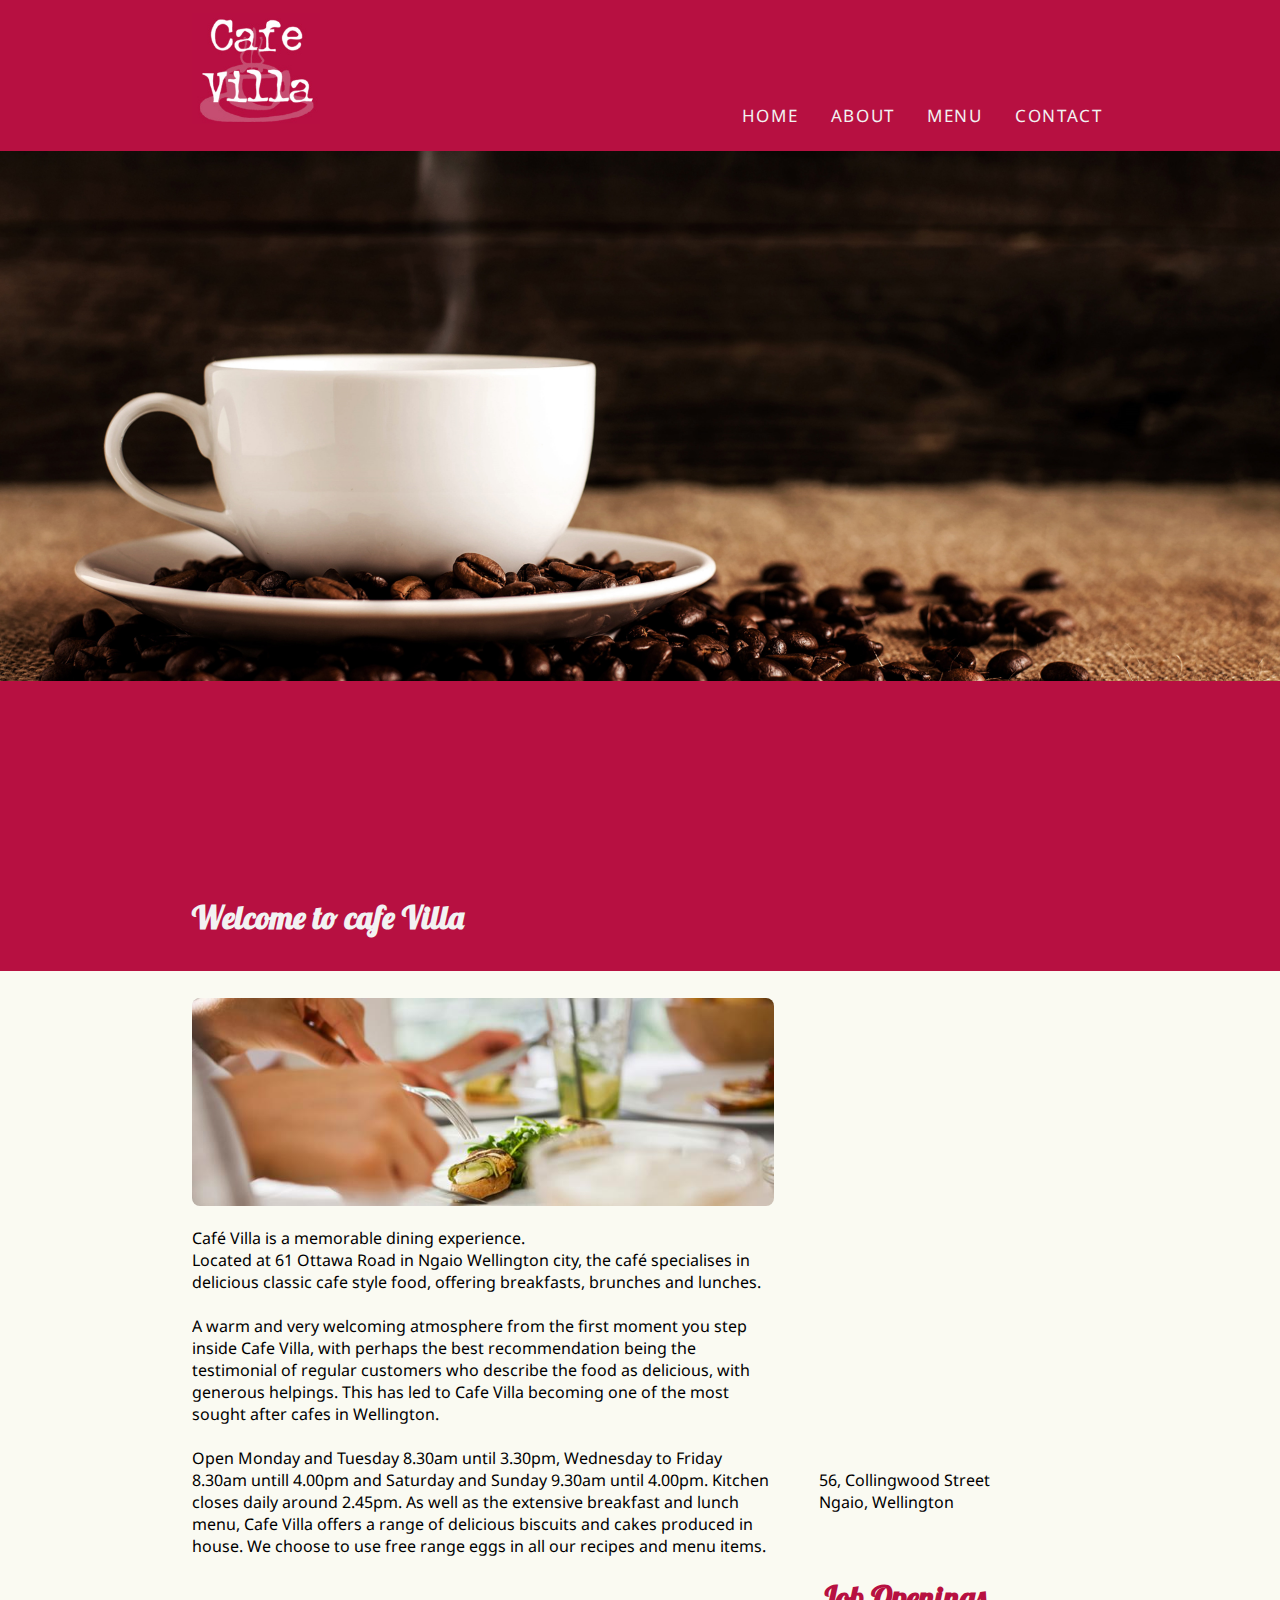
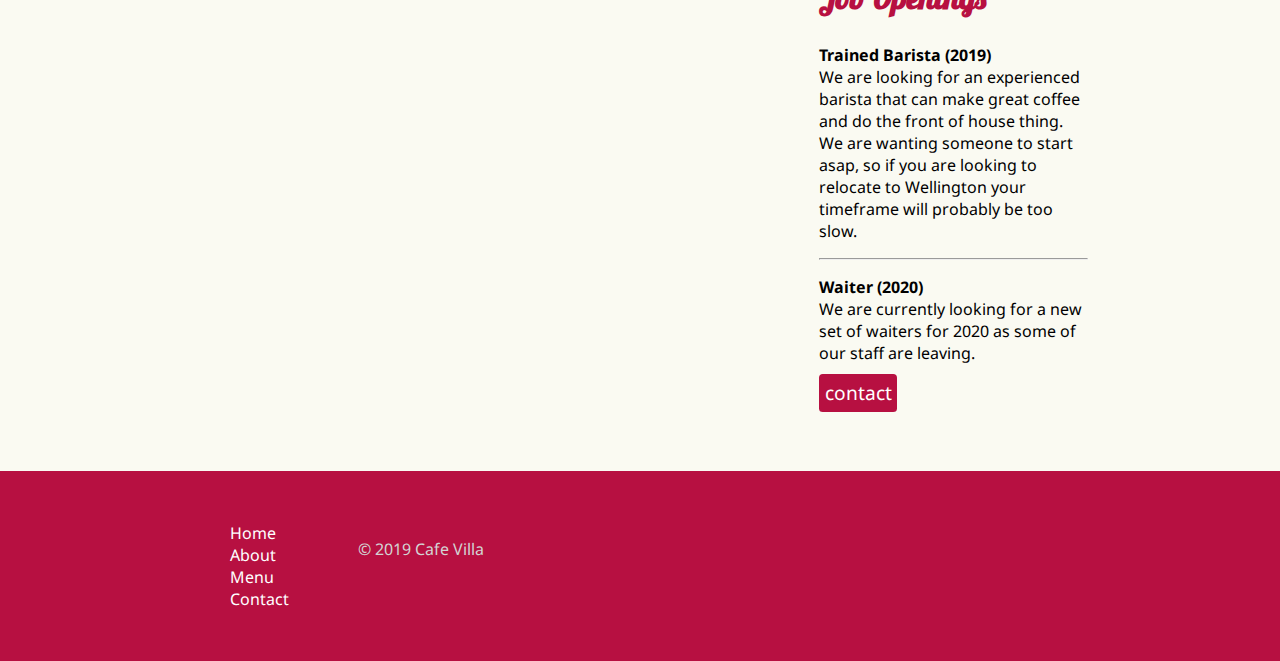
==== index.html @ e96fefd5 "Add files via upload" ====
<!doctype html>
<html lang="en">
<head>
<meta charset="UTF-8">
<title>Cafe Villa</title>
<meta name="description" content="A  FILL THIS OUTTTTT!!!!!!!!!!!!">
<meta name="keywords" content="   ">
<link rel="stylesheet" type="text/css" href="css/styles.css">
<link href="https://fonts.googleapis.com/css?family=Noto+Sans" rel="stylesheet">
<link href="https://fonts.googleapis.com/css?family=Lobster&display=swap" rel="stylesheet">
<meta name="viewport" content="width=device-width, initial-scale=1">
<link rel="stylesheet" href="https://cdnjs.cloudflare.com/ajax/libs/font-awesome/4.7.0/css/font-awesome.min.css">
<link rel="icon" type="image/png" href="media/ico.png">
</head>

<body>
  <!--Navigation Bar-->
  <a href="index.html"><img src="media/logo.png" alt="" class="navLogo"></a>
  <div class="topnav desktopNav" id="myTopnav">
    <a href="contact.html" id="active" class="nava" style="margin-right: 15%;">Contact</a>
    <a href="menu.html" class="nava dropbtn">Menu</a>
    <a href="about.html" class="nava">About</a>
    <a href="index.html" class="nava">Home</a>
  </div>

  <!-- Mobile Nav Bar -->
  <div class="topnav mobileNav" id="myTopnavMobile">
    <a href="index.html" class="nava">Home</a>
    <a href="about.html" class="nava">About</a>
    <a href="menu.html" class="nava dropbtn">Menu</a>
    <a href="contact.html" class="nava" style="margin-right: 15%;">Contact</a>
    <a href="javascript:void(0);" class="icon" onclick="myFunction()">
    <!-- This is the Font Awsome icon for mobile navigation -->
    <i class="fa fa-bars"></i>
    </a>
  </div>


  <div class="full-width-slideshow">
    <img class="mySlides fade" src="media/ss1.jpg">
    <img class="mySlides fade" src="media/ss2.jpg">
    <img class="mySlides fade" src="media/ss3.jpg">
    <img class="mySlides fade" src="media/ss4.jpg">

  </div>
  <div class="splash1">
    <h1 class="splash2">Welcome to cafe Villa</h1>
  </div>

  <div class="indexContainer">
    <div class="indexCollum1">
      <img src="media/header6.jpg" alt="" class="indexHeader">
      <p>
        Café Villa is a memorable dining experience.
        <br>
        Located at 61 Ottawa Road in Ngaio Wellington city, the café specialises in delicious
        classic cafe style food, offering breakfasts, brunches and lunches.<br>
        <br>
        A warm and very welcoming atmosphere from the first moment you step inside Cafe
        Villa, with perhaps the best recommendation being the testimonial of regular
        customers who describe the food as delicious, with generous helpings.  This has
        led to Cafe Villa becoming one of the most sought after cafes in Wellington.<br>
        <br>
        Open  Monday  and Tuesday 8.30am until 3.30pm, Wednesday to Friday 8.30am untill 4.00pm and
        Saturday and Sunday 9.30am until 4.00pm.  Kitchen closes daily around 2.45pm.  As well as the
        extensive breakfast and lunch menu, Cafe Villa offers a range of delicious
        biscuits and cakes produced in house.  We choose to use free range eggs in all our
        recipes and menu items.
      </p>
    </div>


    <div class="indexCollum2">
      <div class="location">
        <iframe src="https://www.google.com/maps/embed?pb=!1m18!1m12!1m3!1d512.6164235245642!2d174.77424871609506!3d-41.24768394493158!2m3!1f0!2f0!3f0!3m2!1i1024!2i768!4f13.1!3m3!1m2!1s0x6d38ae021e9fde63%3A0x7e428be96eb1f47f!2sCafe%20Villa!5e0!3m2!1sen!2snz!4v1574049143522!5m2!1sen!2snz" width="100%" height="450" frameborder="0" style="border:0;" allowfullscreen=""></iframe>
        <p>
          56, Collingwood Street <br>
          Ngaio, Wellington
        </p>
      </div>
      <br>

      <h2 style="font-size: 2em;">Job Openings</h2>
      <p>
        <strong>Trained Barista (2019)<br></strong>
        We are looking for an experienced barista that can make great coffee and do the front of house thing. We are wanting someone to start asap, so if you are looking to relocate to Wellington your timeframe will probably be too slow.
       </p>

       <hr>

       <p>
         <strong>Waiter (2020)<br></strong>
         We are currently looking for a new set of waiters for 2020 as some of our staff are leaving.
       </p>

       <a href="contact.html" class="contactButton">contact</a>
    </div>



  </div>

  <div class="footer">
    <!-- Social Icons For The Footer -->
    <div class="footerSocial">

    </div>

    <!-- Footer Navigation -->
    <div class="footerNav">
      <a href="index.html" class="navFooter">Home</a><br>
      <a href="about.html" class="navFooter">About</a><br>
      <a href="menu.html" class="navFooter">Menu</a><br>
      <a href="contact.html" class="navFooter">Contact</a><br>
    </div>

    <!-- Footer Text -->
    <div class="footerText">
      <p style="color: #d3d3d3;">© 2019 Cafe Villa <br></p>
    </div>
  </div>




  <!-- Javascript Area -->
  <script src="https://ajax.googleapis.com/ajax/libs/jquery/2.2.4/jquery.min.js"></script>
  <script>
    var slideIndex = 0;
    carousel();

    function carousel() {
      var i;
      var x = document.getElementsByClassName("mySlides");
      for (i = 0; i < x.length; i++) {
        x[i].style.display = "none";
      }
      slideIndex++;
      if (slideIndex > x.length) {slideIndex = 1}
      x[slideIndex-1].style.display = "block";
      setTimeout(carousel, 4000); // Change image every 2 seconds
    }
  </script>




  <script>
    /* Toggle between adding and removing the "responsive" class to topnav when the user clicks on the icon */
    function myFunction() {
        var x = document.getElementById("myTopnavMobile");
      if (x.className === "topnav") {
        x.className += " responsive";
      } else {
      x.className = "topnav";
      }
    }
  </script>



</body>
---- css/styles.css ----
body {
  padding: 0;
  margin: 0;
  background-color: #fafaf2;
  font-family: 'Noto Sans', sans-serif;
}

h1, h2 {
  color: #B71041;
  font-family: 'Lobster', cursive;
}


/** NAVIGATION**/
/* Add a black background color to the top navigation */
.topnav {
  background-color: #B71041;
  overflow: auto;
  font-family: 'Noto Sans', sans-serif;
  background-repeat: no-repeat;
  background-size: cover;
  padding-top: 2%;
  padding-left: 16%;
  padding-bottom: 0.8%;
}

/* Style the links inside the navigation bar */
.topnav a {
  float: right;
  display: block;
  color: #f2f2f2;
  text-align: center;
  padding: 14px 16px;
  text-decoration: none;
  font-size: 17px;
  margin-top: 6%;
}

/* Hide the link that should open and close the topnav on small screens */
.topnav .icon {
  display: none;
}

/*UNDERLINE ANIMAITON*/
.nava {
 color: #fff;
 text-transform: uppercase;
 letter-spacing: 0.1em;  display: inline-block;
 padding: 15px 20px;
 position: relative;
}

.nava:hover {
  /* background-color: rgba(0, 0, 0, 0.4); */
  border-radius: 5%;
}

.nava:after {
 background: none repeat scroll 0 0 transparent;
 bottom: 0;
 content: "";
 display: block;
 height: 2px;
 left: 50%;
 position: absolute;
 background: #fff;
 transition: width 0.3s ease 0s, left 0.3s ease 0s;
 width: 0;

}
.nava:hover:after {
 width: 100%;
 left: 0;
}

.navItems {
  float: right;
}

@media screen and (max-height: 300px) {
    ul {
        margin-top: 40px;
    }
}

/* When the screen is less than 600 pixels wide, hide all links, except for the first one ("Home"). Show the link that contains should open and close the topnav (.icon) */
@media screen and (max-width: 600px) {
  .topnav a:not(:first-child) {display: none;}
  .topnav a.icon {
    float: right;
    display: block;
  }
}

/* The "responsive" class is added to the topnav with JavaScript when the user clicks on the icon. This class makes the topnav look good on small screens (display the links vertically instead of horizontally) */
@media screen and (max-width: 600px) {
  .topnav.responsive {position: relative;}
  .topnav.responsive a.icon {
    position: absolute;
    right: 0;
    top: 0;
  }
  .topnav.responsive a {
    float: none;
    display: block;
    text-align: left;
  }
}

.navLogo {
  width: 10%;
  float: left;
  margin-left: 15%;
  position: absolute;
  margin-top: 1%;
}

.mobileNav {
  display: none;
}
/* Mobile Optimization */
@media screen and (max-width: 600px) {
  .navLogo {
    display: none;
    padding-top: 0%;
  }

  .desktopNav {
    display: none;
  }

  .mobileNav {
    display: inherit;
  }

  .topnav a {
    margin-top: 0%;
  }
}

/**NAvigation ENDS**/



/* Full Width slideshow */
.full-width-slideshow {
  width: 100%;
  height: 79vh;
  overflow: hidden;
  background-color: #B71041;
}

.mySlides {
  width: 100%;
  /* -webkit-animation: flip-in-hor-bottom 1.5s cubic-bezier(0.250, 0.460, 0.450, 0.940) forwards;
	        animation: flip-in-hor-bottom 1.5s cubic-bezier(0.250, 0.460, 0.450, 0.940) forwards; */
}

.fade {
  -webkit-animation: fade 4s;
  animation: fade 4s;
  -moz-animation: fade 4s;
  -o-animation: fade 4s;
}

@-webkit-keyframes fade {
0% {opacity: 0}
50% {opacity: 1}
100% {opacity:0}
}

@-moz-keyframes fade{
    0% {opacity: 0}
  50% {opacity: 1}
  100% {opacity:0}
}

@keyframes fade {
  0% {opacity: 0}
  50% {opacity: 1}
  100%{opacity: 0}
    }
@-o-keyframes fade {
0% {opacity: 0}
  50% {opacity: 1}
  100%{opacity: 0}

}


/* Mobile Optimization */
@media screen and (max-width: 600px) {
  .full-width-slideshow {
    height: 22vh;
  }
}




/* Index */
.indexContainer {
  width: 70%;
  margin: auto;
  padding-bottom: 5%;
  overflow: auto;
}

.indexCollum1 {
  float: left;
  width: 65%;
  padding-top: 3%;
  padding-right: 5%;
}

.indexCollum2 {
  float: right;
  width: 30%;
  padding-top: 3%;
}

.contactButton {
  text-decoration: none;
  color: white;
  background-color: #B71041;
  padding: 2%;
  font-size: 1.2em;
  border-radius: 0.2em;
}

.splash1 {
  background-color: #B71041;
  color: #F2F2F2;
  width: 100%;
  padding-top: 1%;
  padding-bottom: 1%;
  margin-top: 0%;
  overflow: auto;
}

.splash2 {
  color: #F2F2F2;
  margin-left: 15%;
}

.indexHeader {
  width: 100%;
  border-radius: 0.5em;
}

/* Mobile Optimization */
@media screen and (max-width: 600px) {
  .indexContainer {
    width: 90%;
  }

  .splash2 {
    font-size: 2em;
    margin-left: 5%;
  }

  .splash1 {
    margin-bottom: 6%;
  }

  .indexCollum1 {
    width: 100%;
    float: none;
  }

  .indexCollum2 {
    width: 100%;
    float: none;
    margin-bottom: 10%;
  }
}

/* Index ENDS */




/* About Page Starts */
.aboutBanner {
  padding-top: 6%;
  padding-bottom: 6%;
  width: 100%;
  background-image: url("../media/banner.jpg");
  background-size: cover;
}

.cbr {
  line-height: 0.2em;
}

/* About Page ENDS */




/* Menu Page Starts */
.menuContainer {
  width: 70%;
  margin: auto;
  padding-top: 3%;
  padding-bottom: 5%;
}

.col1 {
  float: left;
  width: 33%;
  padding-top: 5%;
  margin-right: 0.5%;
}

.col2 {
  float: left;
  width: 33%;
  padding-top: 5%;
}

.col3 {
  float: right;
  width: 33%;
  padding-top: 5%;
}

.menuItem {
  width: 90%;
  margin: auto;
  background-color: #F2C9D8;
  padding-bottom: 0.5%;
  border-top-left-radius: 1em;
  border-top-right-radius: 1em;
  border-bottom-left-radius: 1em;
  border-bottom-right-radius: 1em;
  margin-bottom: 10%;

  -webkit-box-shadow: 10px 10px 50px -41px rgba(0,0,0,0.39);
  -moz-box-shadow: 10px 10px 50px -41px rgba(0,0,0,0.39);
  box-shadow: 10px 10px 50px -41px rgba(0,0,0,0.39);

  -webkit-animation: scale-in-center 0.5s cubic-bezier(0.250, 0.460, 0.450, 0.940) both;
        animation: scale-in-center 0.5s cubic-bezier(0.250, 0.460, 0.450, 0.940) both;
}

.menuItem:hover {
  -webkit-box-shadow: 10px 10px 50px -31px rgba(0,0,0,0.5);
  -moz-box-shadow: 10px 10px 50px -31px rgba(0,0,0,0.5);
  box-shadow: 10px 10px 50px -31px rgba(0,0,0,0.5);
}

.menuImg {
  width: 100%;
  border-top-left-radius: 1em;
  border-top-right-radius: 1em;
}

.menuText {
  width: 80%;
  margin-left: 5%;
}

.menuButton {
  margin: auto;
  text-decoration: none;
  color: white;
  font-size: 200%;
  font-family: 'Lobster', cursive;
}

.menuButtonD {
  width: 40%;
  background-color: #BF4E77;
  text-align: center;
  margin: auto;
  padding: 3% 5% 3% 5%;
  margin-bottom: 4%;
  border-radius: 1em 1em 1em 1em;
}

#menuactive {
  background-color: #B71041;
  padding: 4% 6% 4% 6%;
}

.mobileMenuNav {
  display: none;
}
/* Mobile Optimization */
@media screen and (max-width: 600px) {
  .menuContainer {
    width: 90%;
  }

  .col1 {
    width: 100%;
    float: none;
  }

  .col2 {
    width: 100%;
    float: none;
  }

  .col3 {
    width: 100%;
    float: none;
  }

  .mobileMenuNav {
    display: inherit;
  }

  .desktop {
    display: none;
  }

  .mobile {
    width: 90%;
  }
}




/* Contact */
.contactContainer {
  width: 70%;
  margin: auto;
  text-align: center;
  padding-bottom: 8%;
}

input[type=text] {
  width: 40%;
  padding: 1%;
  font-size: 1.5em;
  box-sizing: border-box;
  outline: none;
  -webkit-transition: width 0.4s ease-in-out;
  transition: width 0.4s ease-in-out;
  margin-bottom: 3%;
  border-radius: 10em 10em 10em 10em;
  border: none;
}

input[type=text]:focus {
  width: 50%;
}

input[type=button], input[type=submit], input[type=reset] {
  background-color: #B71041;
  border: none;
  color: white;
  padding: 16px 32px;
  text-decoration: none;
  margin: 4px 2px;
  cursor: pointer;
  border-radius: 10em 10em 10em 10em;
}

textarea {
  margin-bottom: 2%;
  padding-top: 1%;
  border-radius: 1em 1em 1em 1em;
  font-size: 1.5em;
  box-sizing: border-box;
  outline: none;
  border: none;
  width: 40%;
  font-family: 'Noto Sans', sans-serif;
}

/* Mobile Optimization */
@media screen and (max-width: 600px) {
  .contactContainer {
    width: 90%;
  }

  input[type=text] {
    width: 90%;
    padding: 16px 32px;
  }

  input[type=text]:focus {
    width: 100%;
  }

  textarea {
    width: 90%;
    height: 20%;
    font-family: 'Noto Sans', sans-serif;
  }
}




/* Footer */
.footer {
  width: 100%;
  padding-top: 4%;
  padding-bottom: 4%;
  background-color: #B71041;
  overflow: auto;
}

.footerText {
  float: left;
}

.footerSocial {
  float: left;
}

.footerNav {
  margin-left: 18%;
  width: 10%;
  padding-right: 0px;
  margin-right: 0px;
  float: left;
}

.navFooter {
  float: left;
  text-decoration: none;
  color: white;
  animation: icon_after 0.2s;
  animation-fill-mode: forwards;
}

.navFooter:hover {
  animation: icon 0.2s;
  animation-fill-mode: forwards;
}

/* Mobile Optimization */
@media screen and (max-width: 600px) {
  .footerText {
    padding-left: 10%;
  }
}

/*Footer ENDS*/

@keyframes icon {
  0% {color:#d3d3d3;}
  100% {color:white;}
}
@keyframes icon_after {
  0% {color:white;}
  100% {color:#d3d3d3;}
}


/* Animations */
@-webkit-keyframes flip-in-hor-bottom {
  0% {
    -webkit-transform: rotateX(80deg);
            transform: rotateX(80deg);
    opacity: 0.2;
  }
  100% {
    -webkit-transform: rotateX(0);
            transform: rotateX(0);
    opacity: 1;
  }
}

@keyframes flip-in-hor-bottom {
  0% {
    -webkit-transform: rotateX(80deg);
            transform: rotateX(80deg);
    opacity: 0.2;
  }
  100% {
    -webkit-transform: rotateX(0);
            transform: rotateX(0);
    opacity: 1;
  }
}

@keyframes flip-in-hor-botom-exit {
  0% {
    -webkit-transform: rotateX(0deg);
            transform: rotateX(0deg);
  }
  100% {
    -webkit-transform: rotateX(80deg);
            transform: rotateX(80deg);
  }
}


/* Entrance Effect For menu Items */
@-webkit-keyframes scale-in-center {
  0% {
    -webkit-transform: scale(0);
            transform: scale(0);
    opacity: 1;
  }
  100% {
    -webkit-transform: scale(1);
            transform: scale(1);
    opacity: 1;
  }
}
@keyframes scale-in-center {
  0% {
    -webkit-transform: scale(0);
            transform: scale(0);
    opacity: 1;
  }
  100% {
    -webkit-transform: scale(1);
            transform: scale(1);
    opacity: 1;
  }
}
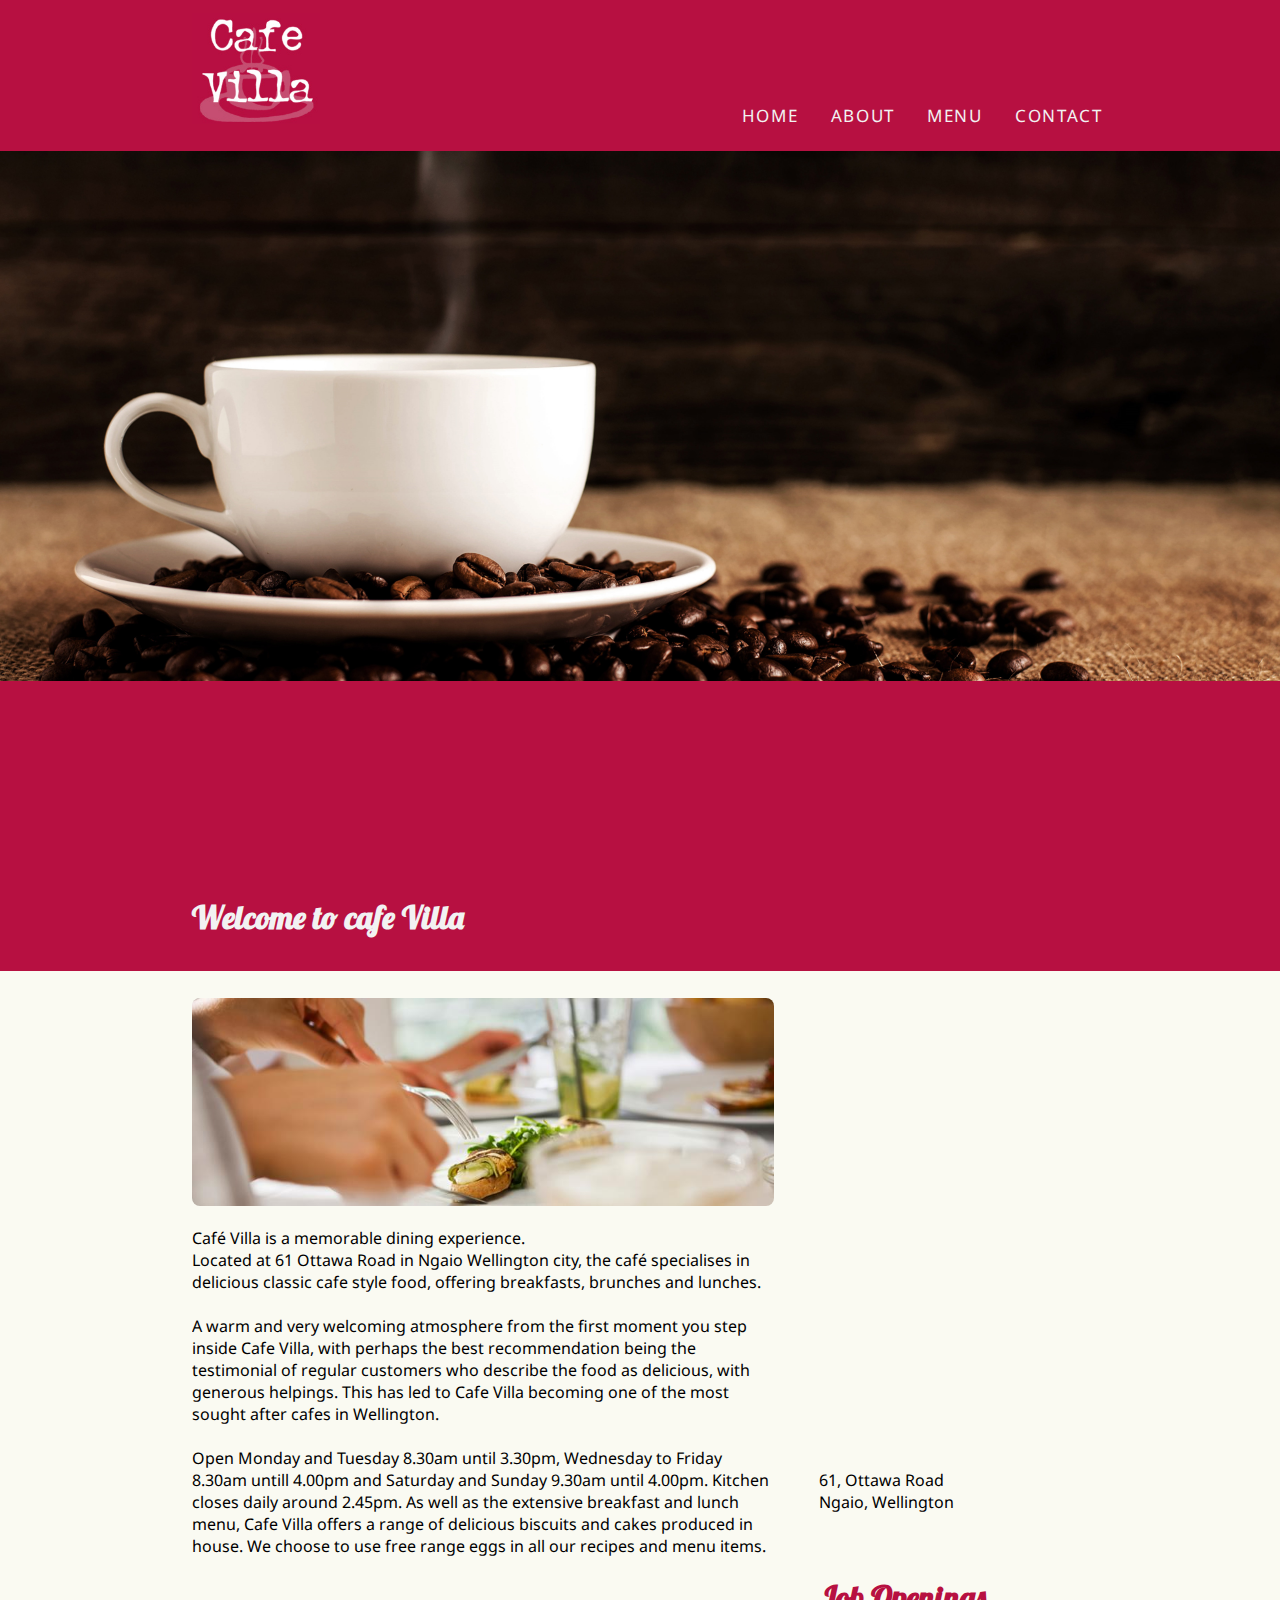
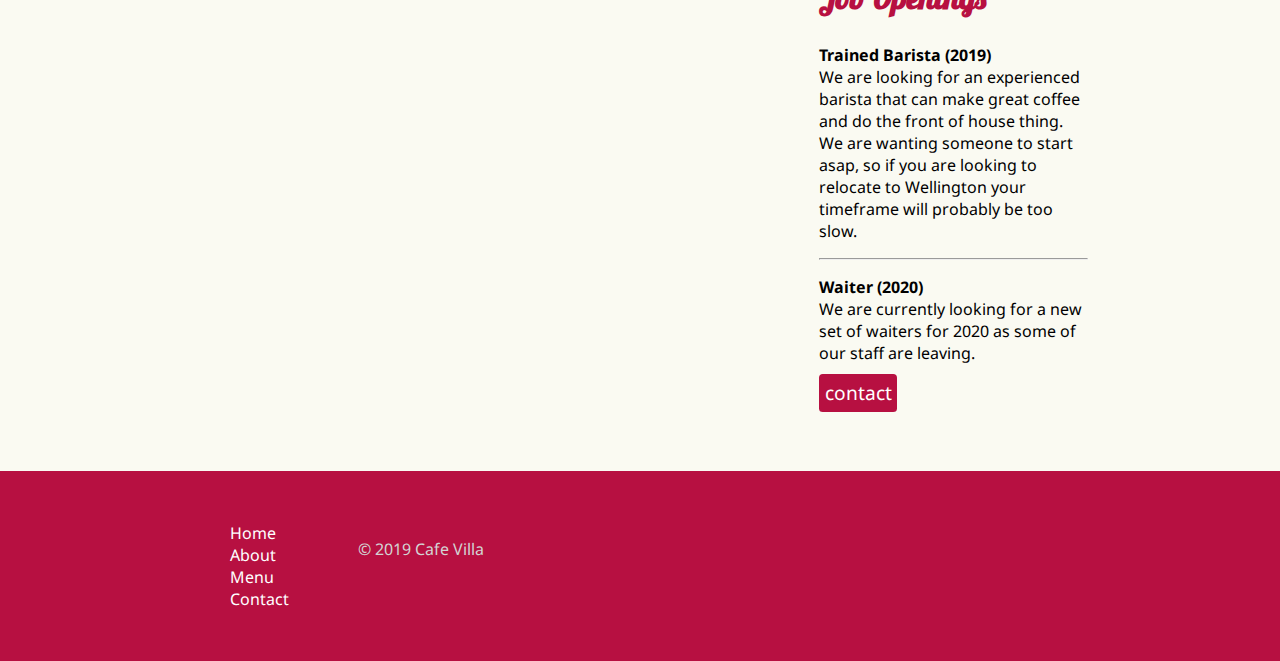
==== commit c20f5b60: "Add files via upload" ====
--- a/index.html
+++ b/index.html
@@ -74,7 +74,7 @@
       <div class="location">
         <iframe src="https://www.google.com/maps/embed?pb=!1m18!1m12!1m3!1d512.6164235245642!2d174.77424871609506!3d-41.24768394493158!2m3!1f0!2f0!3f0!3m2!1i1024!2i768!4f13.1!3m3!1m2!1s0x6d38ae021e9fde63%3A0x7e428be96eb1f47f!2sCafe%20Villa!5e0!3m2!1sen!2snz!4v1574049143522!5m2!1sen!2snz" width="100%" height="450" frameborder="0" style="border:0;" allowfullscreen=""></iframe>
         <p>
-          56, Collingwood Street <br>
+          61, Ottawa Road <br>
           Ngaio, Wellington
         </p>
       </div>
--- a/css/styles.css
+++ b/css/styles.css
@@ -293,6 +293,31 @@
   line-height: 0.2em;
 }
 
+.mosImg {
+  width: 90%;
+  border-radius: 0.5em 0.5em 0.5em 0.5em;
+  margin: auto;
+  margin-bottom: 5%;
+}
+
+.mosCol1 {
+  width: 33%;
+  float: left;
+  padding-top: 2%;
+}
+
+.mosCol2 {
+  width: 33%;
+  padding-top: 2%;
+  float: left;
+}
+
+.mosCol3 {
+  width: 33%;
+  float: left;
+  padding-top: 2%;
+}
+
 /* About Page ENDS */
 
 
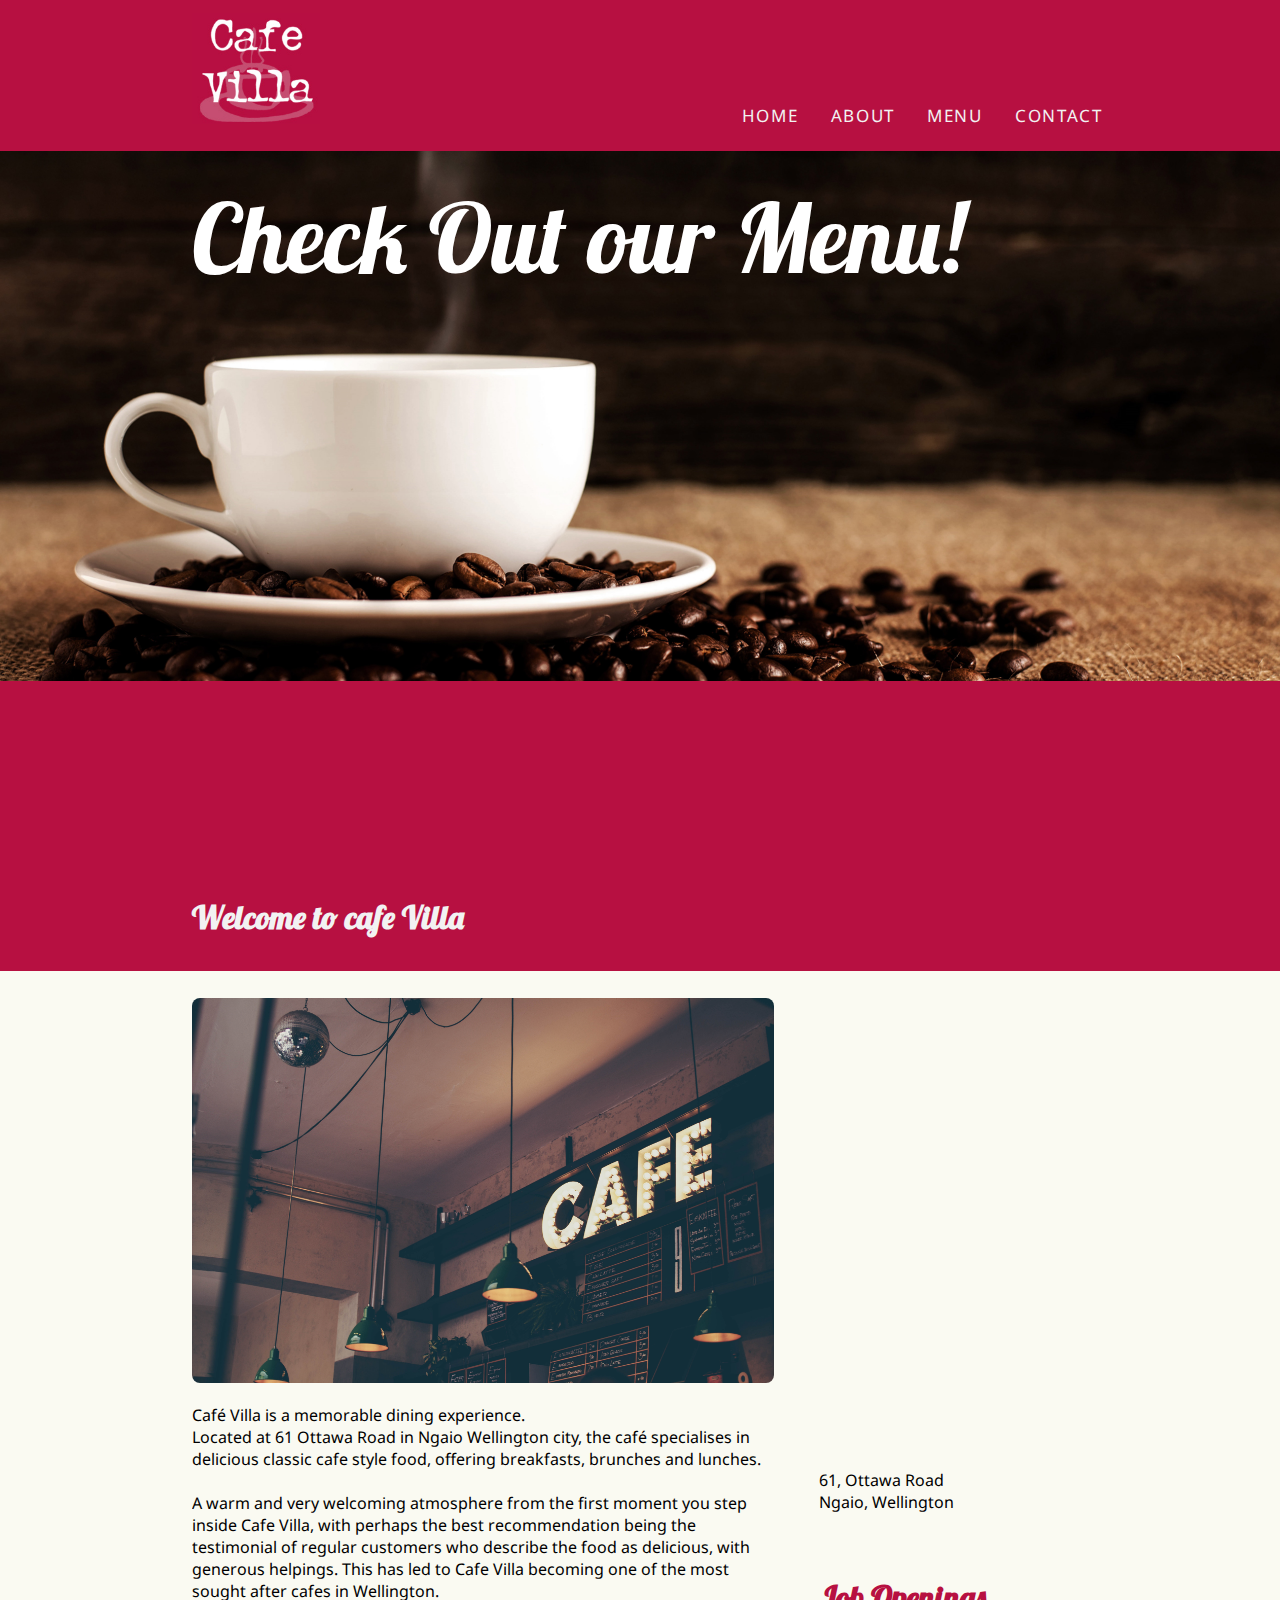
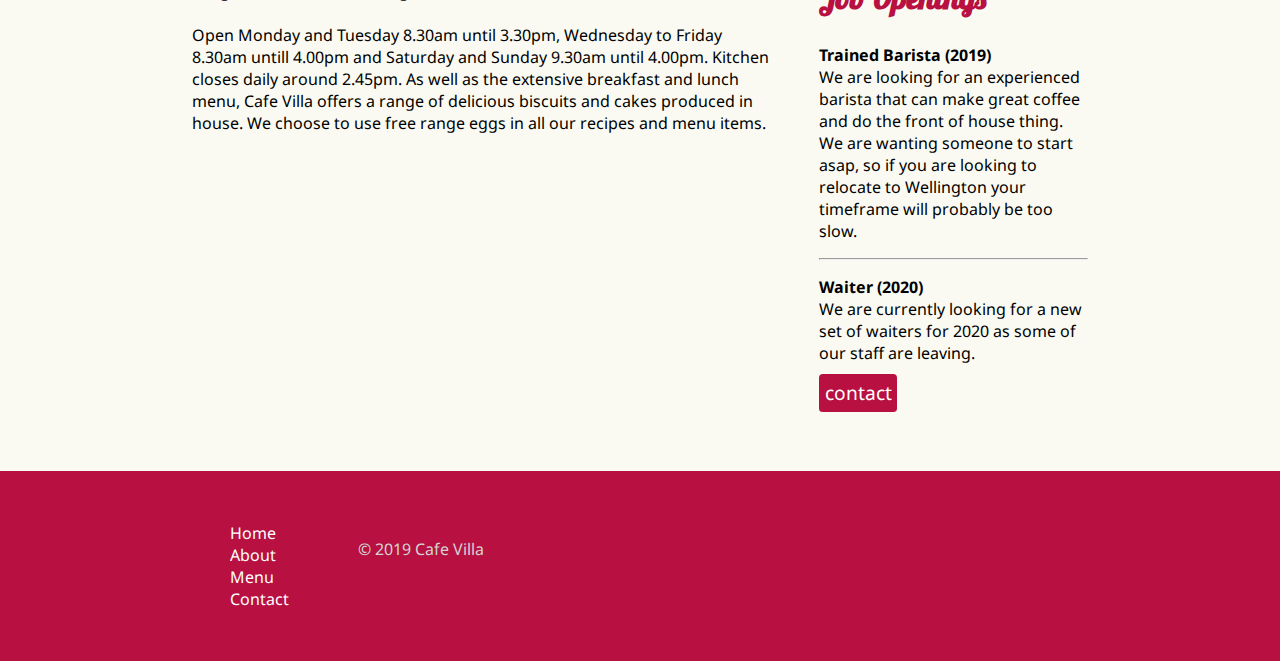
==== commit 21a05401: "Add files via upload" ====
--- a/index.html
+++ b/index.html
@@ -25,7 +25,7 @@
 
   <!-- Mobile Nav Bar -->
   <div class="topnav mobileNav" id="myTopnavMobile">
-    <a href="index.html" class="nava">Home</a>
+    <a href="index.html" class="nava" id="menuactive">Home</a>
     <a href="about.html" class="nava">About</a>
     <a href="menu.html" class="nava dropbtn">Menu</a>
     <a href="contact.html" class="nava" style="margin-right: 15%;">Contact</a>
@@ -37,6 +37,7 @@
 
 
   <div class="full-width-slideshow">
+    <a href="menu.html" class="callToAction">Check Out our Menu!</a>
     <img class="mySlides fade" src="media/ss1.jpg">
     <img class="mySlides fade" src="media/ss2.jpg">
     <img class="mySlides fade" src="media/ss3.jpg">
@@ -49,7 +50,7 @@
 
   <div class="indexContainer">
     <div class="indexCollum1">
-      <img src="media/header6.jpg" alt="" class="indexHeader">
+      <img src="media/indexHeader.jpg" alt="" class="indexHeader">
       <p>
         Café Villa is a memorable dining experience.
         <br>
--- a/css/styles.css
+++ b/css/styles.css
@@ -118,6 +118,10 @@
 .mobileNav {
   display: none;
 }
+
+#menuactive {
+  text-decoration: underline;
+}
 /* Mobile Optimization */
 @media screen and (max-width: 600px) {
   .navLogo {
@@ -137,6 +141,7 @@
     margin-top: 0%;
   }
 }
+
 
 /**NAvigation ENDS**/
 
@@ -248,6 +253,18 @@
   border-radius: 0.5em;
 }
 
+.callToAction {
+  text-decoration: none;
+  color: white;
+  font-family: 'Lobster', cursive;
+  position: absolute;
+  font-size: 6em;
+  z-index: 10;
+  margin-left: 15%;
+  margin-top: 2%;
+  cursor: pointer;
+}
+
 /* Mobile Optimization */
 @media screen and (max-width: 600px) {
   .indexContainer {
@@ -298,6 +315,13 @@
   border-radius: 0.5em 0.5em 0.5em 0.5em;
   margin: auto;
   margin-bottom: 5%;
+}
+
+.mosImg:hover {
+  -webkit-box-shadow: 10px 10px 50px -31px rgba(0,0,0,0.5);
+  -moz-box-shadow: 10px 10px 50px -31px rgba(0,0,0,0.5);
+  box-shadow: 10px 10px 50px -31px rgba(0,0,0,0.5);
+  cursor: pointer;
 }
 
 .mosCol1 {
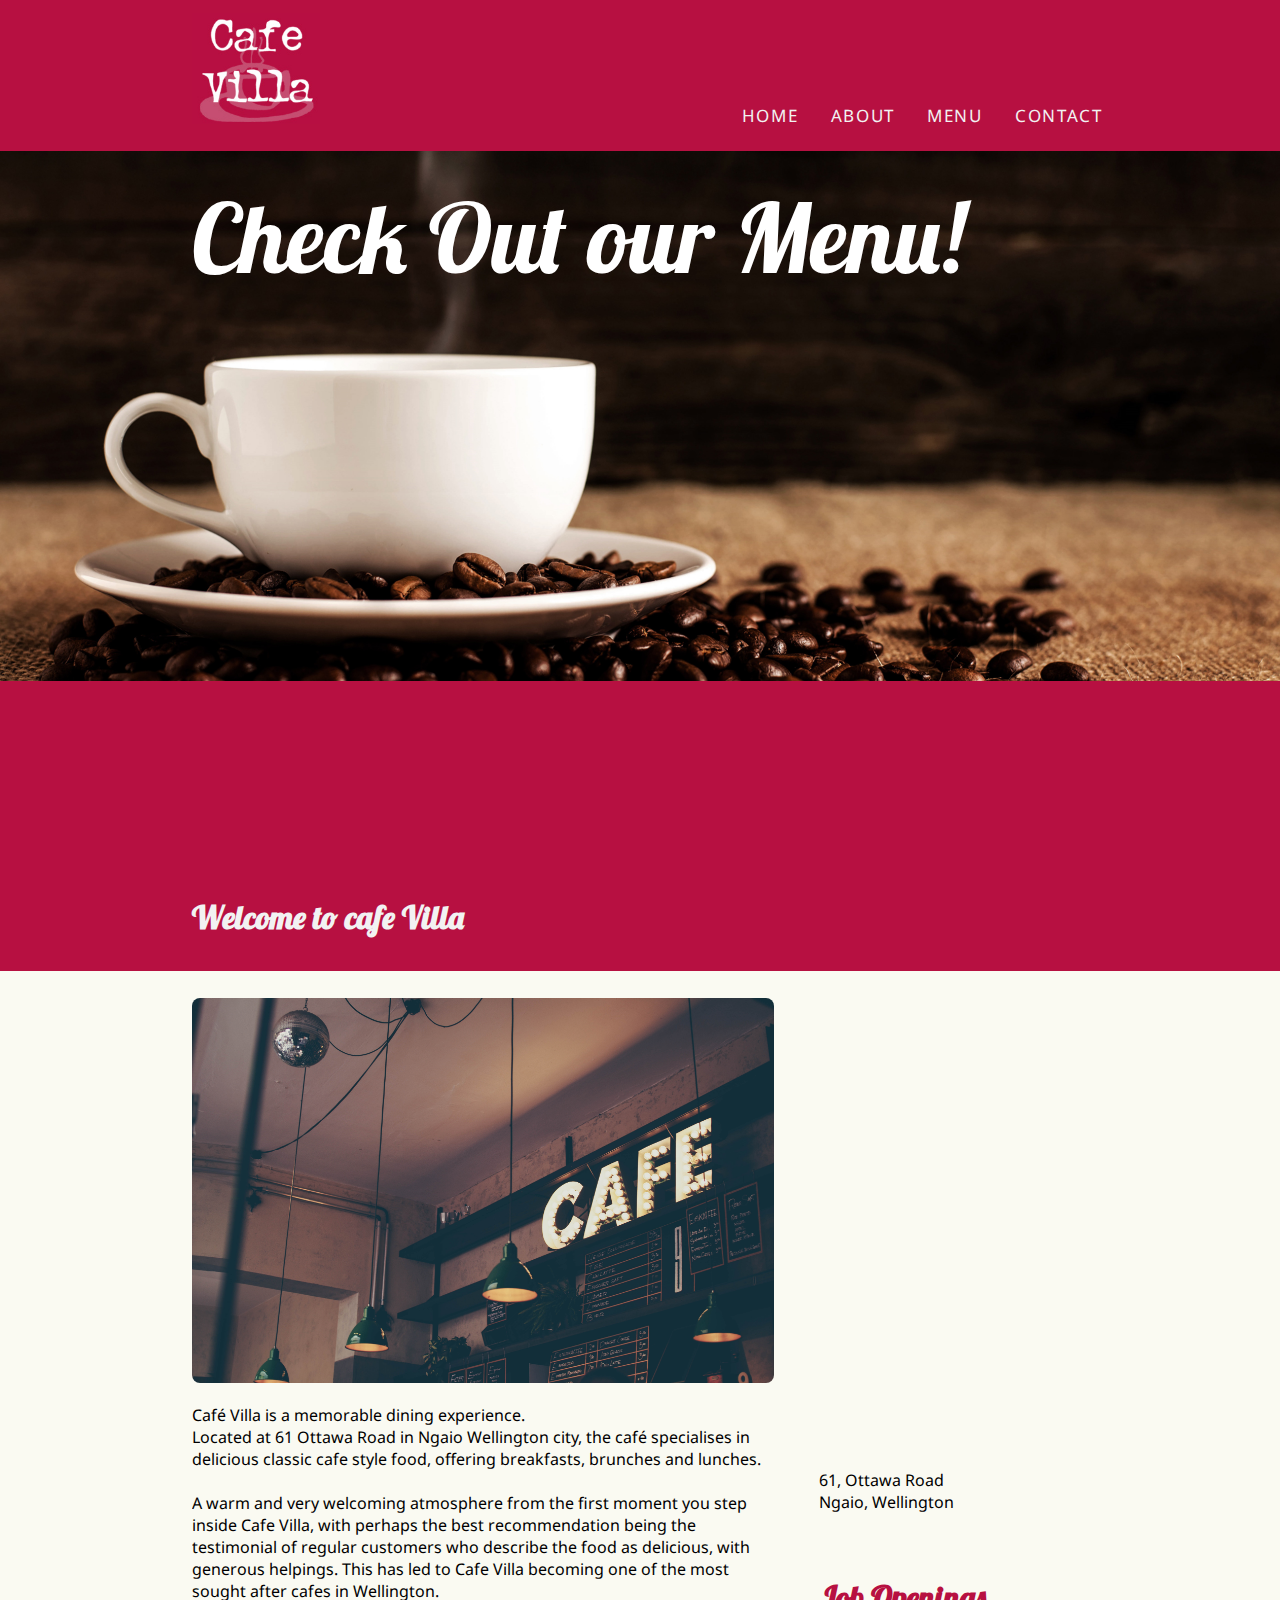
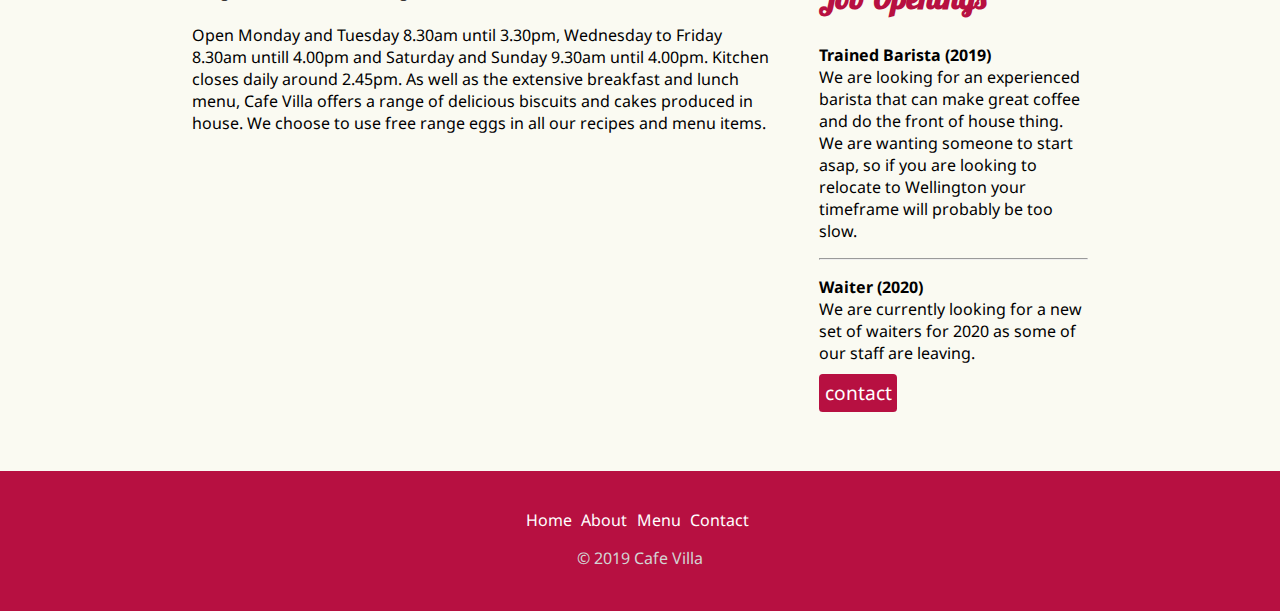
==== commit dc24f34f: "Add files via upload" ====
--- a/index.html
+++ b/index.html
@@ -102,17 +102,12 @@
   </div>
 
   <div class="footer">
-    <!-- Social Icons For The Footer -->
-    <div class="footerSocial">
-
-    </div>
-
     <!-- Footer Navigation -->
     <div class="footerNav">
-      <a href="index.html" class="navFooter">Home</a><br>
-      <a href="about.html" class="navFooter">About</a><br>
-      <a href="menu.html" class="navFooter">Menu</a><br>
-      <a href="contact.html" class="navFooter">Contact</a><br>
+      <a href="index.html" class="navFooter">Home</a>
+      <a href="about.html" class="navFooter">About</a>
+      <a href="menu.html" class="navFooter">Menu</a>
+      <a href="contact.html" class="navFooter">Contact</a>
     </div>
 
     <!-- Footer Text -->
--- a/css/styles.css
+++ b/css/styles.css
@@ -549,34 +549,33 @@
 /* Footer */
 .footer {
   width: 100%;
-  padding-top: 4%;
-  padding-bottom: 4%;
+  padding-top: 3%;
+  padding-bottom: 2%;
   background-color: #B71041;
   overflow: auto;
 }
 
 .footerText {
-  float: left;
-}
-
-.footerSocial {
-  float: left;
+  text-align: center;
 }
 
 .footerNav {
-  margin-left: 18%;
-  width: 10%;
-  padding-right: 0px;
-  margin-right: 0px;
-  float: left;
+  width: 40%;
+  margin: auto;
+  text-align: center;
+}
+
+.footerNav a {
+  display: inline-block;
+  margin-right: 1%;
 }
 
 .navFooter {
-  float: left;
   text-decoration: none;
   color: white;
   animation: icon_after 0.2s;
   animation-fill-mode: forwards;
+  font-size: 1em;
 }
 
 .navFooter:hover {
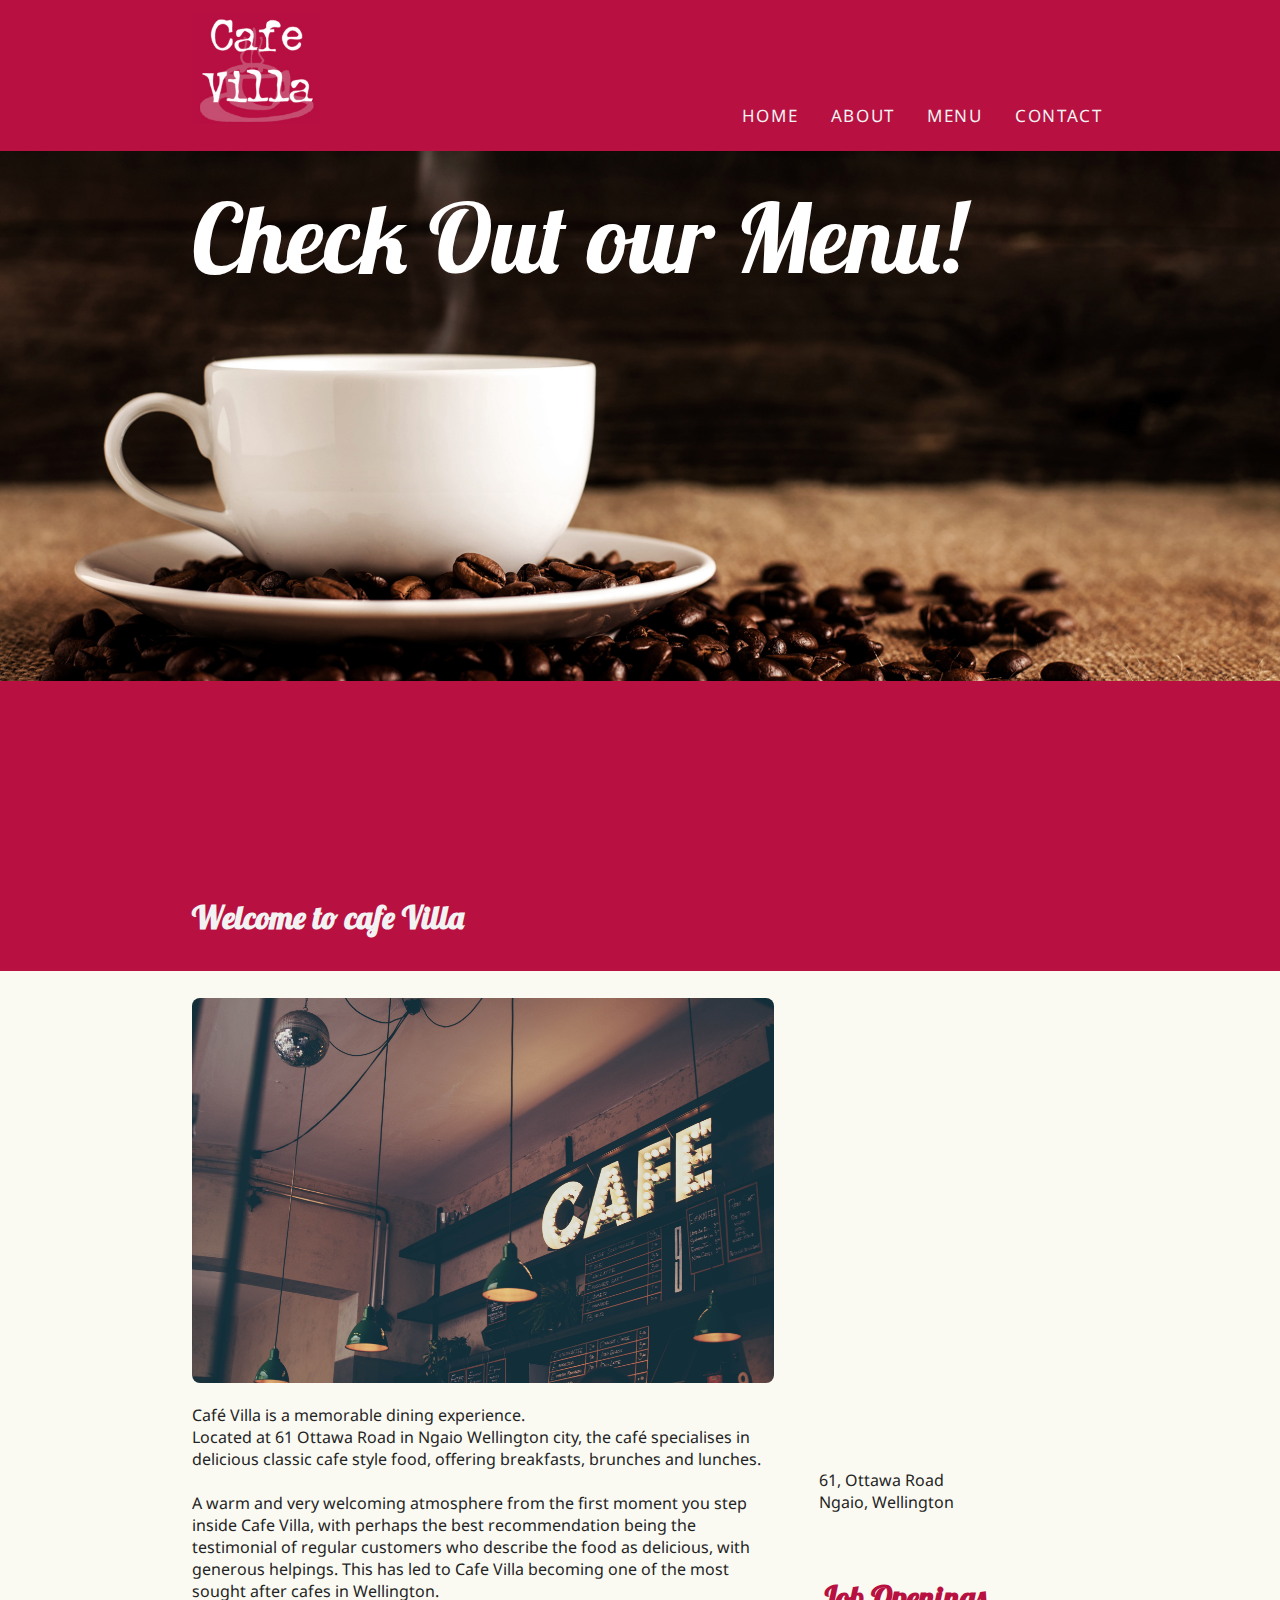
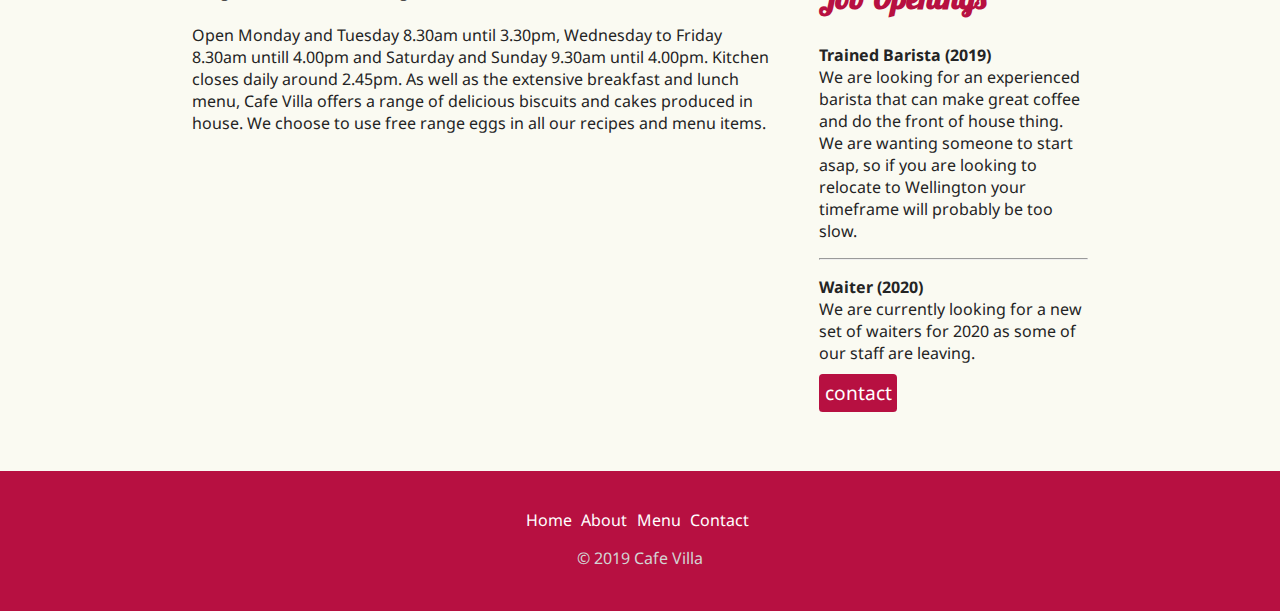
==== commit 868410b9: "Add files via upload" ====
--- a/index.html
+++ b/index.html
@@ -25,7 +25,7 @@
 
   <!-- Mobile Nav Bar -->
   <div class="topnav mobileNav" id="myTopnavMobile">
-    <a href="index.html" class="nava" id="menuactive">Home</a>
+    <a href="index.html" class="nava">Home</a>
     <a href="about.html" class="nava">About</a>
     <a href="menu.html" class="nava dropbtn">Menu</a>
     <a href="contact.html" class="nava" style="margin-right: 15%;">Contact</a>
--- a/css/styles.css
+++ b/css/styles.css
@@ -10,6 +10,9 @@
   font-family: 'Lobster', cursive;
 }
 
+p {
+  color: #242424
+}
 
 /** NAVIGATION**/
 /* Add a black background color to the top navigation */
@@ -142,6 +145,23 @@
   }
 }
 
+/* Tablet Optimization */
+@media screen and (max-width: 1024px) {
+  .navLogo {
+    display: none;
+  }
+
+  .nava {
+    float: left;
+    text-align: center;
+  }
+
+  .topnav {
+    width: 100%;
+    margin: auto;
+    padding: 0px 0px 0px 0px;
+  }
+}
 
 /**NAvigation ENDS**/
 
@@ -200,6 +220,12 @@
   }
 }
 
+/* Tablet Optimization */
+@media screen and (max-width: 1024px) {
+  .full-width-slideshow {
+    height: 30vh;
+  }
+}
 
 
 
@@ -290,6 +316,37 @@
     float: none;
     margin-bottom: 10%;
   }
+
+  .callToAction {
+    font-size: 2em;
+  }
+}
+
+/* Tablet Optimization */
+@media screen and (max-width: 1024px) {
+  .indexContainer {
+    width: 90%;
+  }
+
+  .splash2 {
+    font-size: 2em;
+    margin-left: 5%;
+  }
+
+  .splash1 {
+    margin-bottom: 6%;
+  }
+
+  .indexCollum1 {
+    width: 100%;
+    float: none;
+  }
+
+  .indexCollum2 {
+    width: 100%;
+    float: none;
+    margin-bottom: 10%;
+  }
 }
 
 /* Index ENDS */
@@ -467,6 +524,44 @@
 
   .mobile {
     width: 90%;
+  }
+}
+
+/* Tablet Optimization */
+@media screen and (max-width: 1024px) {
+  .menuContainer {
+    width: 90%;
+  }
+
+  .col1 {
+    width: 100%;
+    float: none;
+  }
+
+  .col2 {
+    width: 100%;
+    float: none;
+  }
+
+  .col3 {
+    width: 100%;
+    float: none;
+  }
+
+  .mobileMenuNav {
+    display: inherit;
+  }
+
+  .desktop {
+    display: none;
+  }
+
+  .mobile {
+    width: 90%;
+  }
+
+  .menuButton {
+    font-size: 4em;
   }
 }
 
@@ -543,6 +638,27 @@
   }
 }
 
+/* Tablet Optimization */
+@media screen and (max-width: 1024px) {
+  .contactContainer {
+    width: 90%;
+  }
+
+  input[type=text] {
+    width: 90%;
+    padding: 16px 32px;
+  }
+
+  input[type=text]:focus {
+    width: 100%;
+  }
+
+  textarea {
+    width: 90%;
+    height: 20%;
+    font-family: 'Noto Sans', sans-serif;
+  }
+}
 
 
 
